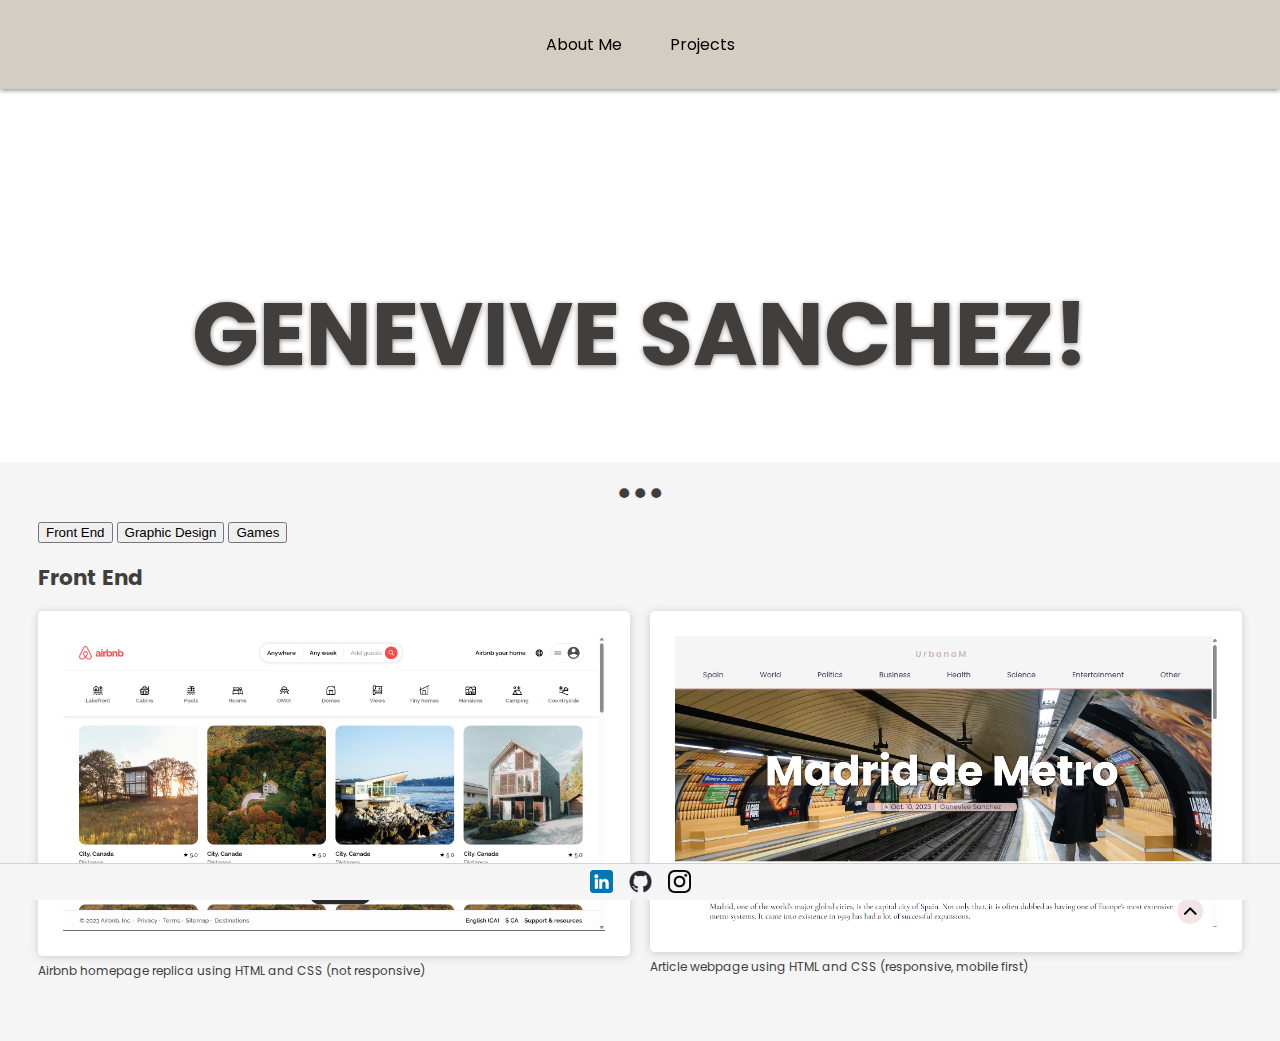
==== index.html @ ff54f5e2 "Update index.html" ====
<!DOCTYPE html>
<html lang="en">

    <head>
        <meta charset="UTF-8">
        <meta name="author" content="Genevive Sanchez">
        <meta name="viewport" content="width=device-width, initial-scale=1.0">
        <link rel="stylesheet" href="style.css">
        <script src="https://ajax.googleapis.com/ajax/libs/jquery/3.5.1/jquery.min.js"></script>
        <script src="script.js"></script>
        <title>Autobiography</title>
    </head>
    
    <body>

        <header>
            <nav>
                <a href="index.html">About Me</a>
                <a>Projects</a>
            </nav>
        </header>

        <main>

            <section><h1>GENEVIVE SANCHEZ!</h1></section>

            <section>
                <p style="margin-top: 0;">&bull;&bull;&bull;</p>
                <article id="projects">
                    <div class="button-container">
                        <button id="fe-button">Front End</button>
                        <button id="gd-button">Graphic Design</button>
                        <button id="games-button">Games</button>
                    </div>

                    <h2>Front End</h2>

                    <div class="img-container">
                        <figure>
                            <img src="img/airbnb-project.png" alt="Screenshot of Airbnb webpage" id="img1" loading="lazy">
                            <figcaption>Airbnb homepage replica using HTML and CSS (not responsive) </figcaption>
                        </figure>
                        <figure>
                            <img src="img/madrid-de-metro-project.png" alt="Screenshot of webpage withh masonry layout" loading="lazy">
                            <figcaption>Article webpage using HTML and CSS (responsive, mobile first)</figcaption>
                        </figure>
                        <figure style="display:none;">
                            <img src="img/yearbook-page.jpg" alt="Screenshot of webpage withh masonry layout" loading="lazy">
                            <figcaption>&lt;placeholder&gt;</figcaption>
                        </figure>
                        <figure style="display:none;">
                            <img src="img/igstory1.png" alt="Instagram story" id="img2" loading="lazy">
                            <figcaption>&lt;placeholder&gt;</figcaption>
                        </figure>
                        <figure style="display:none;"> 
                            <img src="img/igstory2.png" alt="Instagram story" id="img2" loading="lazy">
                            <figcaption>&lt;placeholder&gt;</figcaption>
                        </figure>
                        <figure style="display:none;">
                            <img src="img/igstory3.png" alt="Instagram story" id="img2" loading="lazy">
                            <figcaption>&lt;placeholder&gt;</figcaption>
                        </figure>
                    </div>
                </article>
            </section>
            
        </main>

        <footer>
            <div id="linkedin-container">
                <a href="https://www.linkedin.com/in/genevive-sanchez-1548b42aa" title="Linkedin icons created by riajulislam - Flaticon" target="_blank" rel="noopener noreferrer">
                    <img src="img/linkedin.png" alt="LinkedIn logo">
                </a>
            </div>

            <div id="github-container">
                <a href="https://github.com/nevisz" target="_blank" rel="noopener noreferrer">
                    <img src="img/github-mark.png" alt="GitHub logo">
                </a>
                <div class="pop-up">GitHub :3</div>
            </div>
            
            <div id="instagram-container">
                <a href="https://www.flaticon.com/free-icons/instagram-logo" title="Instagram logo icons created by Freepik - Flaticon" target="_blank" rel="noopener noreferrer">
                    <img src="img/instagram-logo.png" alt="Instagram logo">
                </a>
            </div>
        </footer>

    </body>
</html>
---- style.css ----
@import url('https://fonts.googleapis.com/css2?family=Poppins:wght@200;300;400;500;600;700;800&display=swap');

* {
    box-sizing: border-box;
}

:root {
    scroll-behavior: smooth;
    font-family: 'Poppins', sans-serif;
    overflow-x: hidden;
}

body {
    margin: 0 auto;
    width: 100%;
    height: fit-content;

    display: flex;
    flex-flow: column wrap;
    justify-content: center;
    justify-items: center;

    background: url("img/pawel-czerwinski-unsplash.jpg") no-repeat fixed center;
    background-size: cover;
    color: #423E3B;
}

a {
    color: black;
    transition: color 0.4s
}

a:hover, a:focus {
    color: #464545;
}

header {
    width: 100vw;
    height: fit-content;
    position: fixed;
    top: 0px;
    z-index: 2;
    background-color: #D4CDC3;
    box-shadow: 0px 1px 5px grey;
}

nav {
    padding: 2rem;
    width: 100%;
    height: fit-content;

    display: flex;
    justify-content: center;
    gap: 3rem;
}

nav a {
    text-decoration: none;
}

main {
    padding-top: 13rem;
}

main, aside {
    width: 100%;
    height: fit-content;
    font-size: 0.9rem;
}

main section {
    padding: 3.8rem; 
    width: 100vw;
    height: fit-content;
}

main section h1 {
    margin: 0;
    color: #423E3B;
    font-size: 5.5rem;
    text-align: center;
    text-shadow: 0px 1px 5px grey;
}

main section:nth-child(1) {
    display: flex;
    flex-flow: column nowrap;
    justify-content: center;
    justify-items: center;

    text-align: center;
}

main section:nth-child(1) details {
    margin: 0 auto;
    padding: 10px;  
    border: #423E3B solid 1.5px;
    border-radius: 0.5rem;

    transition: background-color 0.3s;
}

main section:nth-child(1) details:hover, main section:nth-child(1) details:focus {
    background-color: rgba(212, 205, 195, 0.3);
    box-shadow: 0px 1px 5px grey;
}

#clinging-coffee-icon {
    width: 70px;
    height: auto;
}

main section:nth-child(2) {
    padding-top: 0;
    padding-left: 38px; padding-right: 38px;
    background: whitesmoke;
}

main section:nth-child(2) > p {
    margin-top: 3.2rem;
    margin-bottom: 0;
    font-size: 2.5rem;
    text-align: center;
}

#projects {
    display: flex;
    flex-flow: column nowrap;
    justify-content: center;

}

#projects > p {
    margin-bottom: 30px;
}

.img-container {
    margin: 0;
    width: 100%;
    height: fit-content;

    align-self: center;
    
    display: grid;
    grid-template-rows: 1fr;
    grid-template-columns: 1fr 1fr;
    justify-content: center;
    justify-items: center;
    gap: 20px;
}

#projects div figure {
    margin: 0;
    width: 100%;
    max-height: fit-content;
}

#projects div figure figcaption {
    font-size: 0.75rem;
}

#projects div figure img {
    width: 100%;
    height: auto;
    border: white solid 25px;
    border-radius: 0.3rem;
    box-shadow: 0px 1px 9px rgb(202, 202, 202);
}

#laptop-icon {
    width: 85px;
    height: auto;
    position: absolute;
    right: 49px;
    z-index: 1;
}

.pop-up {
    padding: 4px;
    width: fit-content;
    height: fit-content;
    font-size: 0.7rem;
    background-color: #D4CDC3;
    border-radius: 0.5rem;
    position: absolute;
    left: 50%;
    transform: translate(-50%, -50%);
    bottom: 28px;
    display: none;
}

footer {
    padding-top: 6px;
    width: 100vw;
    height: fit-content;
    position: fixed;
    bottom: 0px;
    z-index: 2;
    background-color: whitesmoke;
    border-top: lightgray solid 1px;

    display: flex;
    justify-content: center;
    gap: 1rem;
}

#github-container:hover, #github-container:focus {
    .pop-up {
        display: block;
    }    
}

footer img {
    width: 23px;
    height: 23px; 
}

/* MEDIA QUERIES */

@media screen and (max-width: 1100px) {
    main section h1 {
        font-size: clamp(45px,8vw,95px);
    }
    .img-container {
        width: clamp(60%,80vw,100%);
        grid-template-rows: 1fr 1fr;
        grid-template-columns: 1fr;
    }
}

@media screen and (max-width: 800px) {
    main section h1 {
        font-size: clamp(10px,15vw,4rem);
    }
    #projects div figure img {
        border: white solid 10px;
        box-shadow: 0px 1px 9px rgb(153, 153, 153);
    }
}

@media screen and (max-width: 480px) {
}

@media screen and (max-width: 420px) {
    main section:nth-child(1) {
        padding: 38px;
    }
}
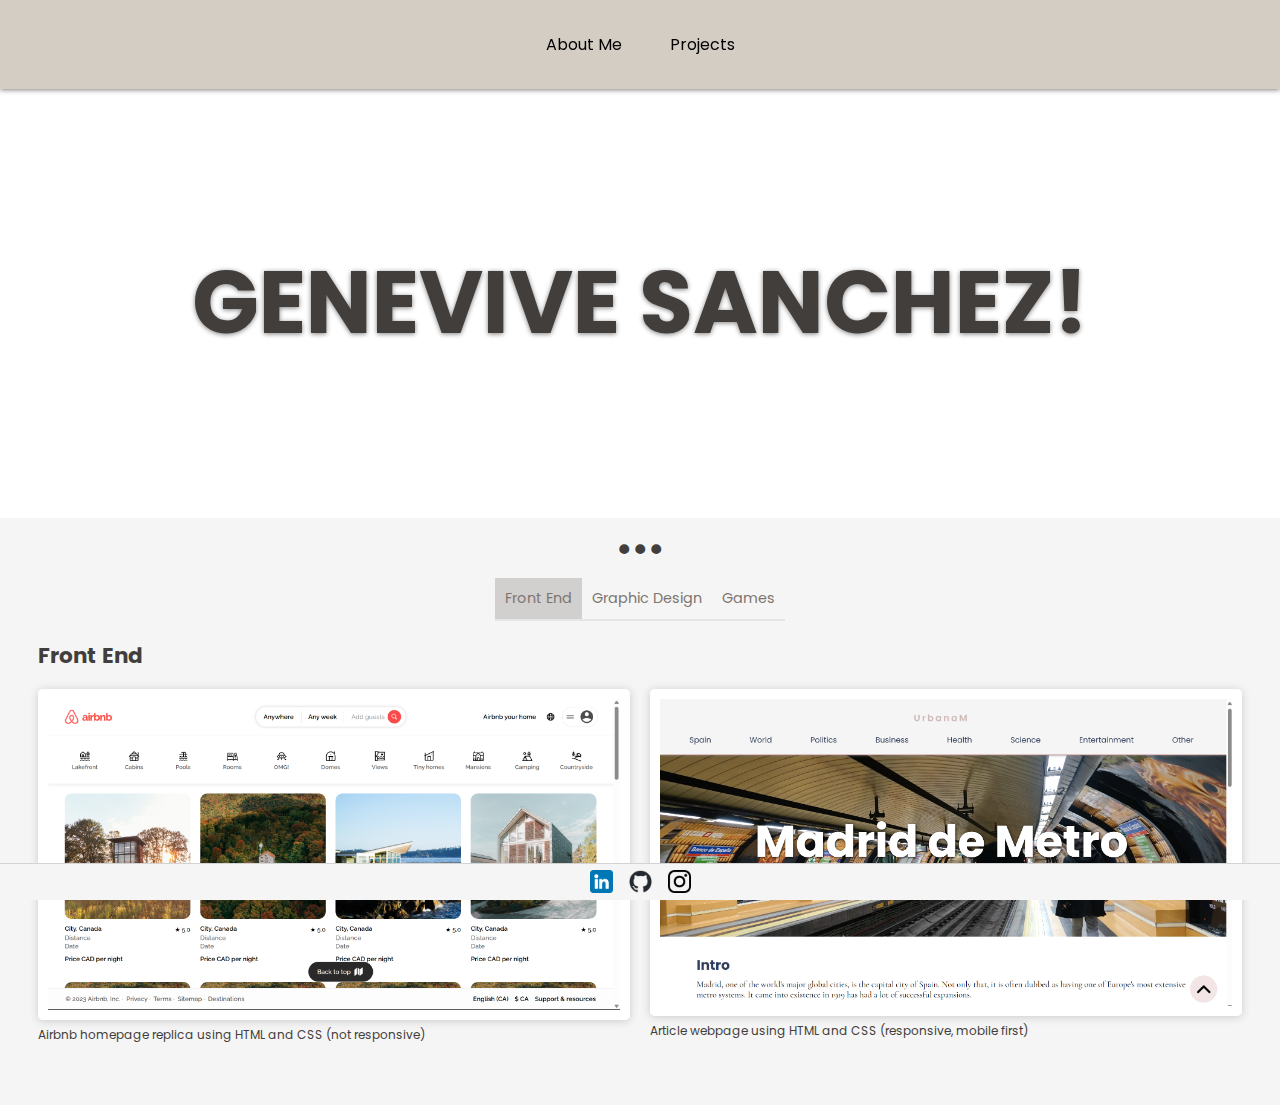
==== commit 676ac1f1: "Update index.html" ====
--- a/index.html
+++ b/index.html
@@ -15,7 +15,7 @@
 
         <header>
             <nav>
-                <a href="index.html">About Me</a>
+                <a>About Me</a>
                 <a>Projects</a>
             </nav>
         </header>
--- a/style.css
+++ b/style.css
@@ -7,11 +7,11 @@
 :root {
     scroll-behavior: smooth;
     font-family: 'Poppins', sans-serif;
-    overflow-x: hidden;
 }
 
 body {
     margin: 0 auto;
+    padding-bottom: 12px;
     width: 100%;
     height: fit-content;
 
@@ -35,7 +35,7 @@
 }
 
 header {
-    width: 100vw;
+    width: 100%;
     height: fit-content;
     position: fixed;
     top: 0px;
@@ -58,10 +58,6 @@
     text-decoration: none;
 }
 
-main {
-    padding-top: 13rem;
-}
-
 main, aside {
     width: 100%;
     height: fit-content;
@@ -70,7 +66,7 @@
 
 main section {
     padding: 3.8rem; 
-    width: 100vw;
+    width: 100%;
     height: fit-content;
 }
 
@@ -83,11 +79,8 @@
 }
 
 main section:nth-child(1) {
-    display: flex;
-    flex-flow: column nowrap;
-    justify-content: center;
-    justify-items: center;
-
+    margin-top: 11rem;
+    margin-bottom: 5.5rem;
     text-align: center;
 }
 
@@ -105,11 +98,6 @@
     box-shadow: 0px 1px 5px grey;
 }
 
-#clinging-coffee-icon {
-    width: 70px;
-    height: auto;
-}
-
 main section:nth-child(2) {
     padding-top: 0;
     padding-left: 38px; padding-right: 38px;
@@ -130,6 +118,32 @@
 
 }
 
+#projects .button-container {
+    width: fit-content;
+    align-self: center;
+    
+    display: flex;
+    flex-flow: row nowrap;
+    justify-content: center;
+}
+
+button {
+    padding: 10px;
+    
+    font-family: 'Poppins', sans-serif;
+    font-size: 0.9rem;
+    color:#7d766f;
+    background-color: whitesmoke;
+    text-align: center;
+    outline: none;
+    border: none;
+    border-bottom: 2px solid rgb(230, 229, 229);
+}
+
+button:first-child {
+    background-color: rgb(210, 207, 207);
+}
+
 #projects > p {
     margin-bottom: 30px;
 }
@@ -142,37 +156,37 @@
     align-self: center;
     
     display: grid;
-    grid-template-rows: 1fr;
-    grid-template-columns: 1fr 1fr;
+    grid-auto-rows: auto;
+    grid-template-columns: repeat(4,1fr);
     justify-content: center;
     justify-items: center;
     gap: 20px;
 }
 
-#projects div figure {
+.img-container figure {
     margin: 0;
     width: 100%;
     max-height: fit-content;
 }
 
-#projects div figure figcaption {
+.img-container figure:nth-child(1) {
+    grid-column: 1/3;
+}
+
+.img-container figure:nth-child(2) {
+    grid-column: 3/5;
+}
+
+.img-container figure figcaption {
     font-size: 0.75rem;
 }
 
-#projects div figure img {
+.img-container figure img {
     width: 100%;
     height: auto;
-    border: white solid 25px;
+    border: white solid 10px;
     border-radius: 0.3rem;
     box-shadow: 0px 1px 9px rgb(202, 202, 202);
-}
-
-#laptop-icon {
-    width: 85px;
-    height: auto;
-    position: absolute;
-    right: 49px;
-    z-index: 1;
 }
 
 .pop-up {
@@ -197,7 +211,7 @@
     bottom: 0px;
     z-index: 2;
     background-color: whitesmoke;
-    border-top: lightgray solid 1px;
+    border-top: lightgray solid 1.5px;
 
     display: flex;
     justify-content: center;
@@ -217,28 +231,28 @@
 
 /* MEDIA QUERIES */
 
-@media screen and (max-width: 1100px) {
+@media screen and (max-width: 1024px) {
     main section h1 {
         font-size: clamp(45px,8vw,95px);
+    }
+}
+
+@media screen and (max-width: 768px) {
+    main section h1 {
+        font-size: clamp(10px,15vw,4rem);
     }
     .img-container {
         width: clamp(60%,80vw,100%);
         grid-template-rows: 1fr 1fr;
         grid-template-columns: 1fr;
     }
-}
-
-@media screen and (max-width: 800px) {
-    main section h1 {
-        font-size: clamp(10px,15vw,4rem);
-    }
-    #projects div figure img {
-        border: white solid 10px;
-        box-shadow: 0px 1px 9px rgb(153, 153, 153);
-    }
-}
-
-@media screen and (max-width: 480px) {
+    .img-container figure:nth-child(1) {
+        grid-column: 1/2;
+    }
+    
+    .img-container figure:nth-child(2) {
+        grid-column: 1/2;
+    }
 }
 
 @media screen and (max-width: 420px) {
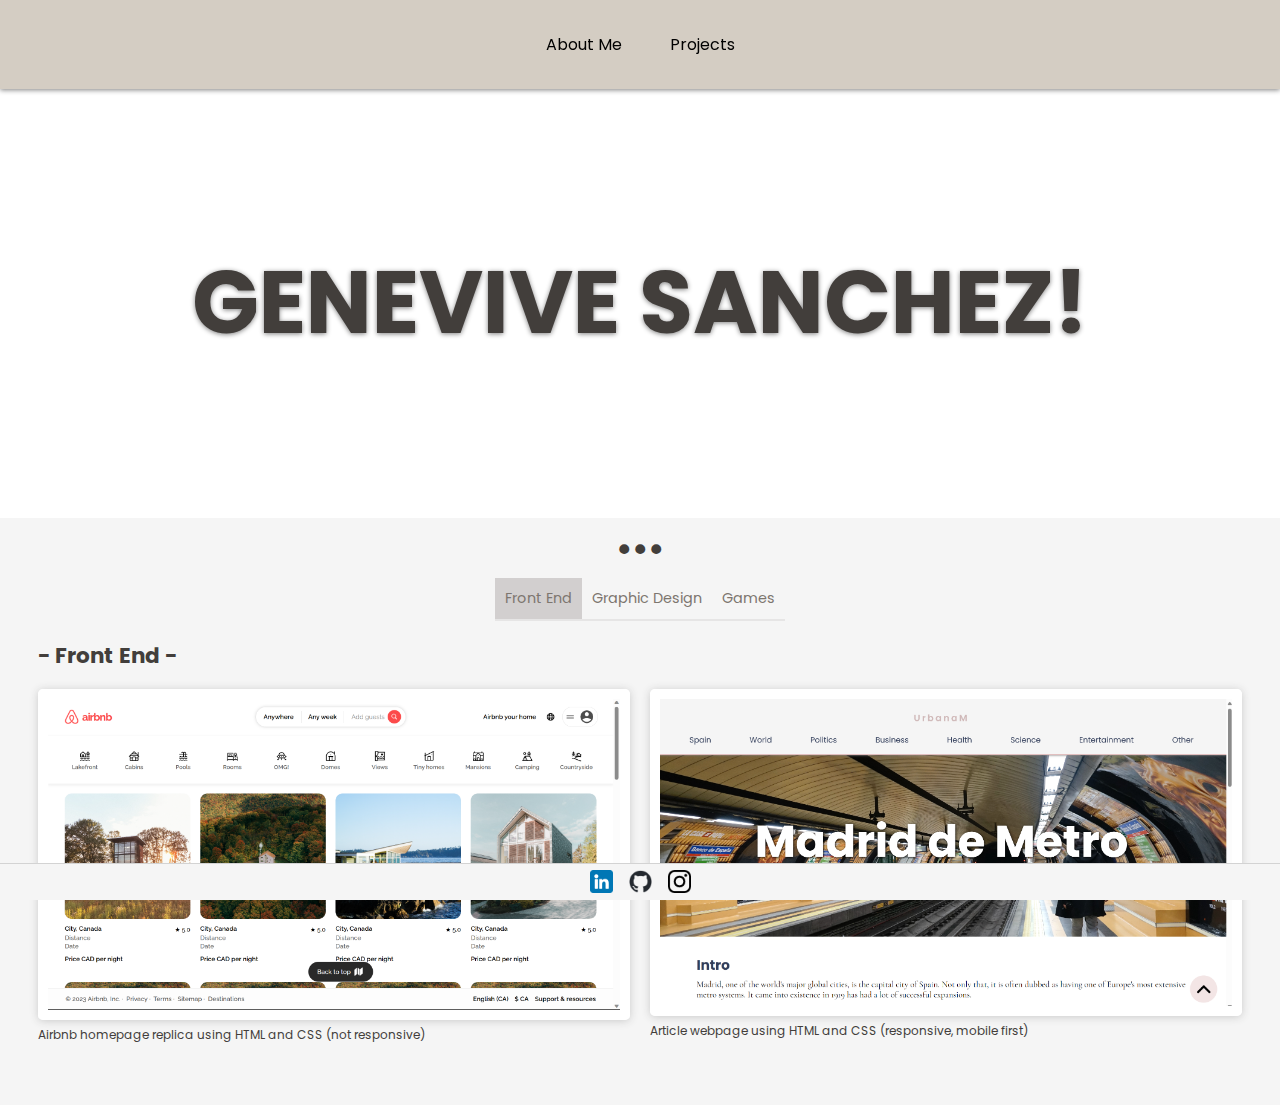
==== commit 41e079dd: "Update index.html" ====
--- a/index.html
+++ b/index.html
@@ -8,14 +8,14 @@
         <link rel="stylesheet" href="style.css">
         <script src="https://ajax.googleapis.com/ajax/libs/jquery/3.5.1/jquery.min.js"></script>
         <script src="script.js"></script>
-        <title>Autobiography</title>
+        <title>Genevive Sanchez Portfolio</title>
     </head>
     
     <body>
 
         <header>
             <nav>
-                <a>About Me</a>
+                <a href="index.html">About Me</a>
                 <a>Projects</a>
             </nav>
         </header>
@@ -33,7 +33,7 @@
                         <button id="games-button">Games</button>
                     </div>
 
-                    <h2>Front End</h2>
+                    <h2>- Front End -</h2>
 
                     <div class="img-container">
                         <figure>
